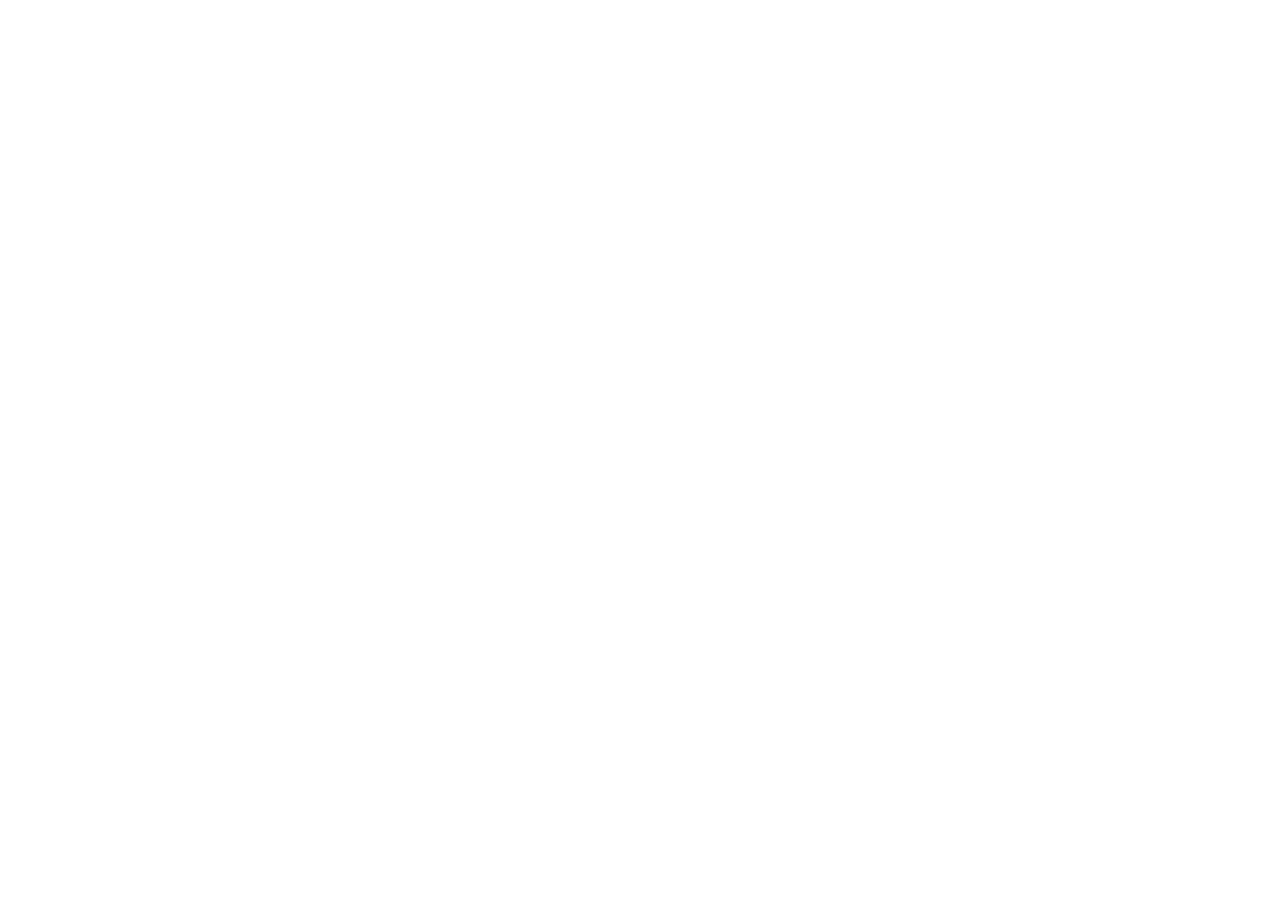
==== index.html @ 0a4c4167 "first commit" ====
<!DOCTYPE html>
<html lang="en">
<head>
    <meta charset="UTF-8">
    <meta name="viewport" content="width=device-width, initial-scale=1.0">
    <title>Document</title>
</head>
<body>
    
</body>
</html>
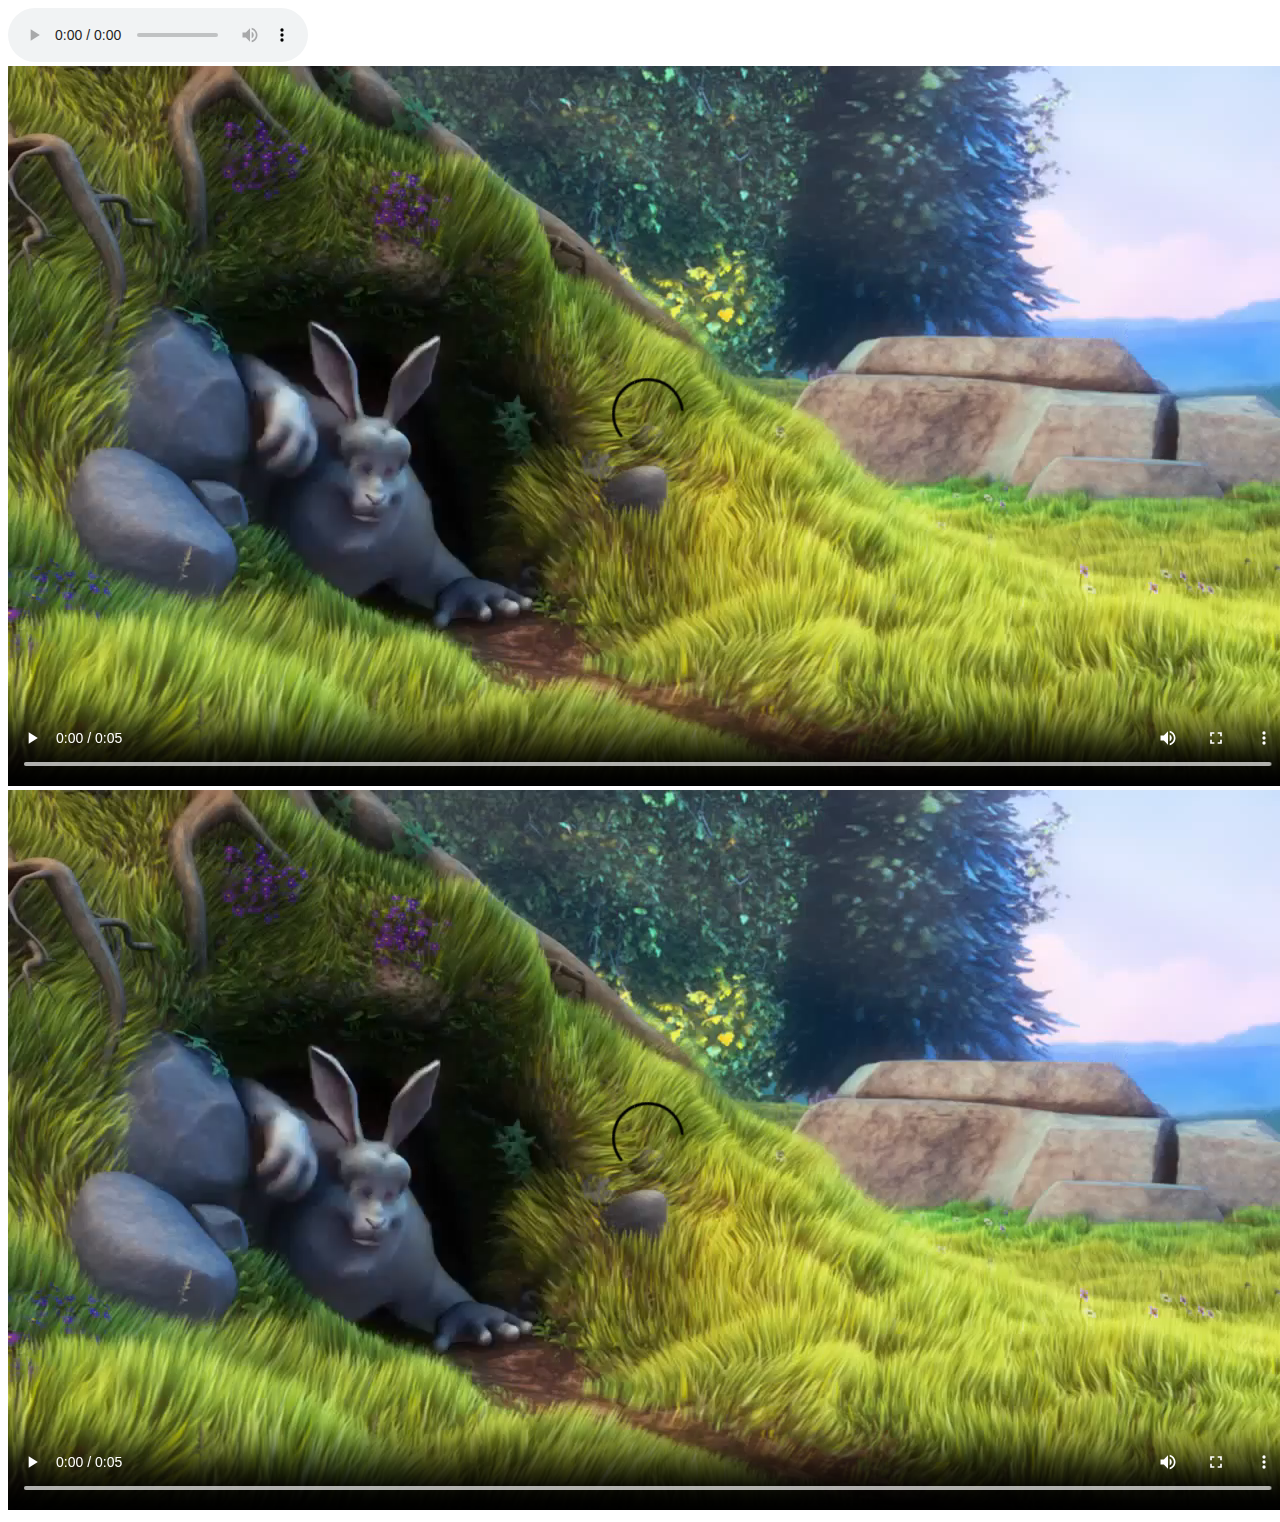
==== commit c306ba82: "video audio file" ====
--- a/index.html
+++ b/index.html
@@ -6,6 +6,14 @@
     <title>Document</title>
 </head>
 <body>
-    
+    <!--HTML5 Vs HTML, Audio, Video, Youtube Video, Embed Iframe-->
+    <!--audio-->
+    <audio src="assets/media/audio.mp3" controls></audio>
+    <!--video-->
+    <video controls src="assets/media/video.mp4"></video>
+    <!--video 2-->
+    <video controls>
+        <source src="assets/media/video.mp4" type="video/mp4">
+    </video>
 </body>
 </html>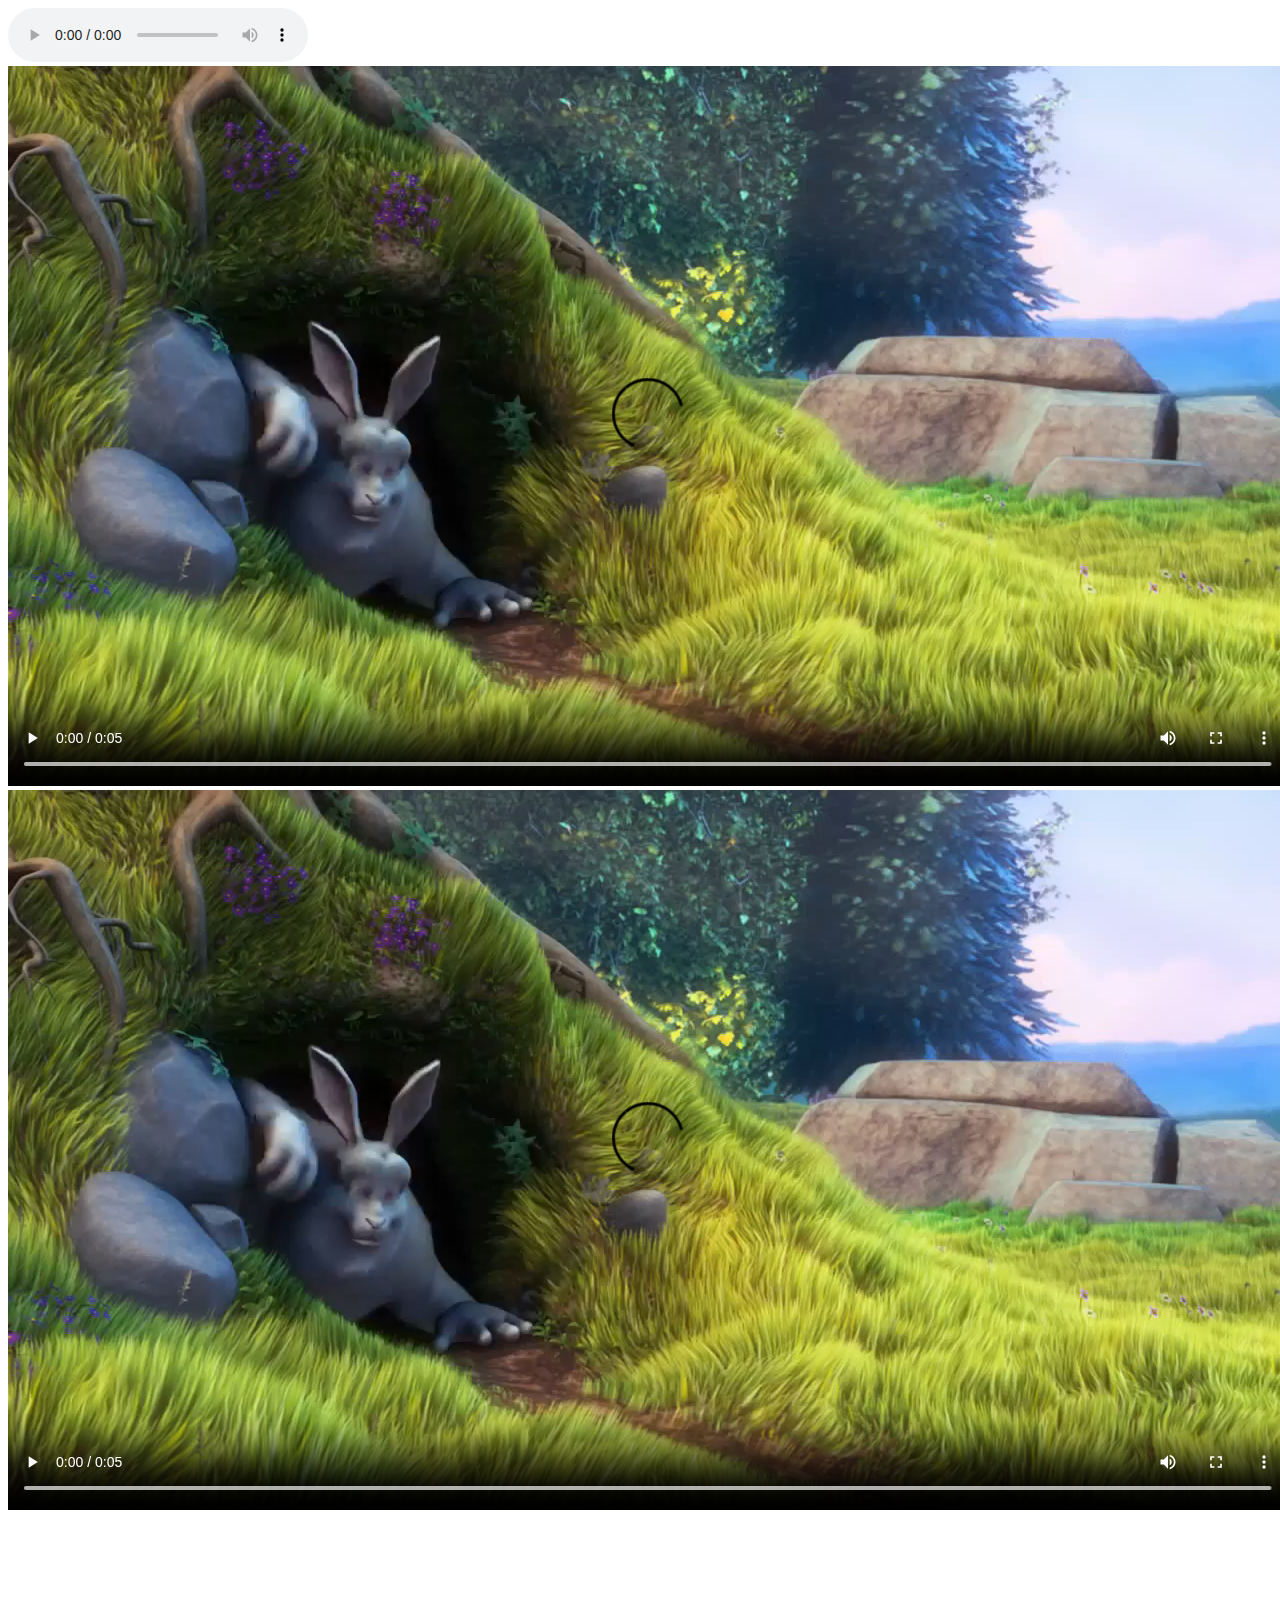
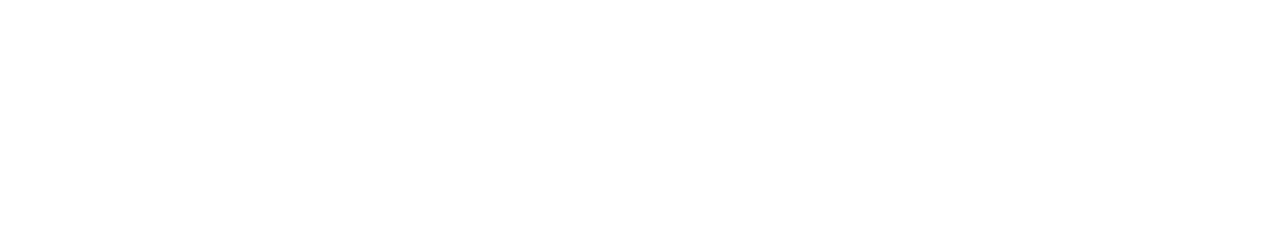
==== commit 2c69b155: "3rd commit" ====
--- a/index.html
+++ b/index.html
@@ -15,5 +15,7 @@
     <video controls>
         <source src="assets/media/video.mp4" type="video/mp4">
     </video>
+
+    <iframe width="560" height="315" src="https://www.youtube.com/embed/_1N8dKsQ8JE?si=eMHKKjJWTjewhZJE" title="YouTube video player" frameborder="0" allow="accelerometer; autoplay; clipboard-write; encrypted-media; gyroscope; picture-in-picture; web-share" allowfullscreen></iframe>
 </body>
 </html>